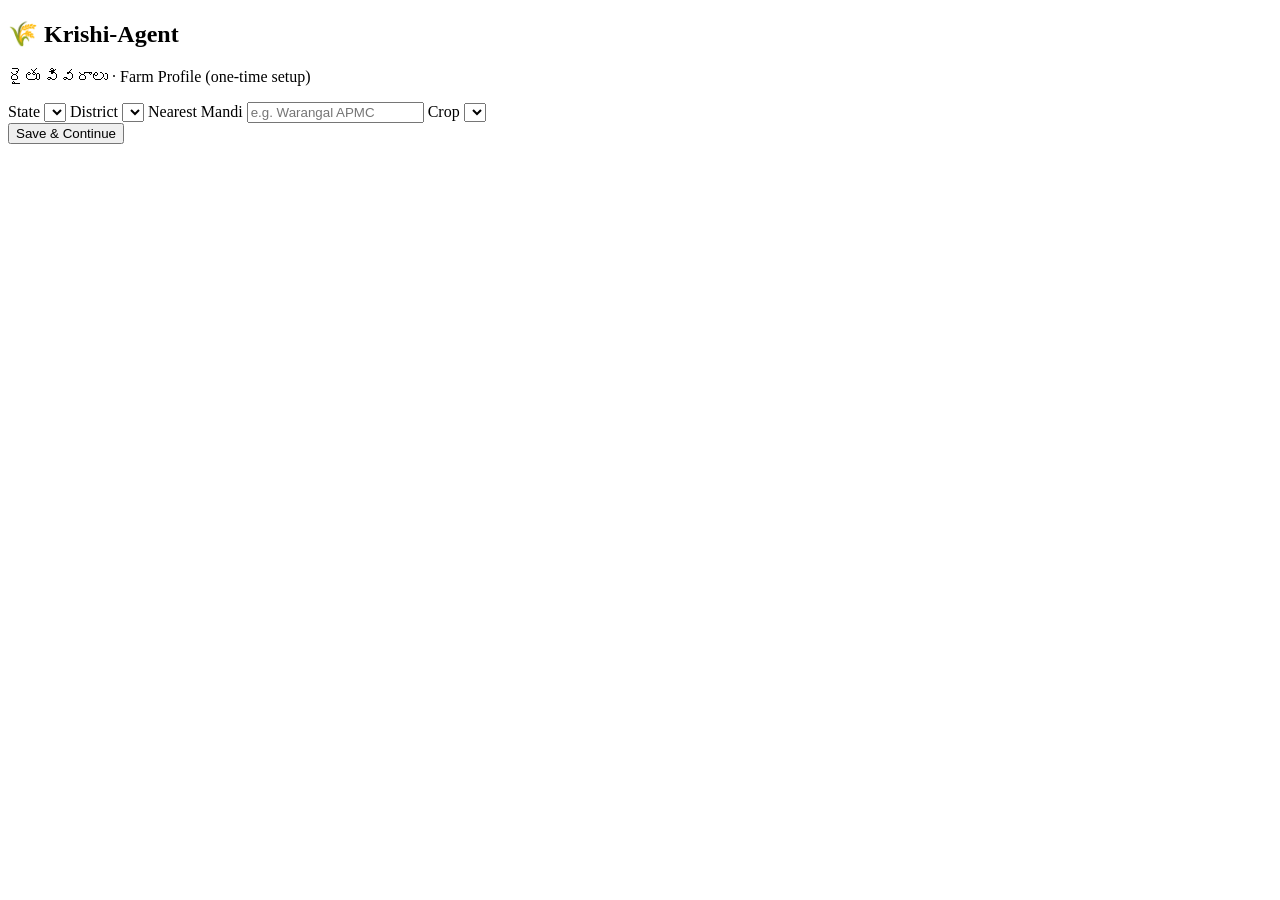
==== static/index.html @ c39be39e "Remove capture="environment" from photo input -- was hiding gallery option On mobile, the capture at" ====
<!doctype html>
<html lang="te">
<head>
  <meta charset="utf-8" />
  <meta name="viewport" content="width=device-width, initial-scale=1, maximum-scale=1" />
  <meta name="theme-color" content="#3f6b35" />
  <link rel="icon" href="data:image/svg+xml,%3Csvg xmlns='http://www.w3.org/2000/svg' viewBox='0 0 100 100'%3E%3Ctext y='.9em' font-size='90'%3E%F0%9F%8C%BE%3C/text%3E%3C/svg%3E" />
  <title>Krishi-Agent</title>
  <link rel="preconnect" href="https://fonts.googleapis.com" />
  <link rel="preconnect" href="https://fonts.gstatic.com" crossorigin />
  <link
    href="https://fonts.googleapis.com/css2?family=Noto+Sans:wght@400;600;700&family=Noto+Sans+Telugu:wght@400;600;700&display=swap"
    rel="stylesheet"
  />
  <link rel="stylesheet" href="/css/style.css" />
</head>
<body>
  <div id="app">
    <!-- ============ Farm Profile setup (one-time, literate-helper screen) ============ -->
    <section id="profile-screen" class="screen profile-screen">
      <div class="profile-card">
        <h1 class="brand">🌾 Krishi-Agent</h1>
        <p class="brand-sub">రైతు వివరాలు &middot; Farm Profile (one-time setup)</p>

        <form id="profile-form">
          <label class="field">
            <span class="field-label">State</span>
            <select id="state-select" required></select>
          </label>

          <label class="field">
            <span class="field-label">District</span>
            <select id="district-select" required></select>
          </label>

          <label class="field">
            <span class="field-label">Nearest Mandi</span>
            <input id="mandi-input" type="text" required placeholder="e.g. Warangal APMC" />
          </label>

          <label class="field">
            <span class="field-label">Crop</span>
            <select id="crop-select" required></select>
          </label>

          <div class="profile-actions">
            <button type="button" id="profile-cancel-btn" class="btn-secondary" hidden>Cancel</button>
            <button type="submit" class="btn-primary">Save &amp; Continue</button>
          </div>

          <button type="button" id="profile-clear-btn" class="clear-profile-btn" hidden>
            <svg viewBox="0 0 24 24" width="14" height="14" fill="none" stroke="currentColor" stroke-width="2" stroke-linecap="round" stroke-linejoin="round">
              <polyline points="3 6 5 6 21 6" />
              <path d="M19 6l-1 14a2 2 0 01-2 2H8a2 2 0 01-2-2L5 6m3 0V4a2 2 0 012-2h4a2 2 0 012 2v2" />
            </svg>
            Clear saved profile
          </button>
        </form>
      </div>
    </section>

    <!-- ============ Ask screen (voice-first, minimal reading) ============ -->
    <section id="ask-screen" class="screen ask-screen" hidden>
      <div class="ask-card">
      <header class="ask-header">
        <h1 class="ask-brand">🌾 Krishi-Agent</h1>
        <button id="edit-profile-btn" class="icon-btn" aria-label="Edit farm profile" title="Edit profile">
          <svg viewBox="0 0 24 24" width="22" height="22" fill="none" stroke="currentColor" stroke-width="2">
            <path d="M12 15a3 3 0 100-6 3 3 0 000 6z" />
            <path d="M19.4 15a1.65 1.65 0 00.33 1.82l.06.06a2 2 0 11-2.83 2.83l-.06-.06a1.65 1.65 0 00-1.82-.33 1.65 1.65 0 00-1 1.51V21a2 2 0 11-4 0v-.09a1.65 1.65 0 00-1-1.51 1.65 1.65 0 00-1.82.33l-.06.06a2 2 0 11-2.83-2.83l.06-.06a1.65 1.65 0 00.33-1.82 1.65 1.65 0 00-1.51-1H3a2 2 0 110-4h.09a1.65 1.65 0 001.51-1 1.65 1.65 0 00-.33-1.82l-.06-.06a2 2 0 112.83-2.83l.06.06a1.65 1.65 0 001.82.33H9a1.65 1.65 0 001-1.51V3a2 2 0 114 0v.09a1.65 1.65 0 001 1.51 1.65 1.65 0 001.82-.33l.06-.06a2 2 0 112.83 2.83l-.06.06a1.65 1.65 0 00-.33 1.82V9a1.65 1.65 0 001.51 1H21a2 2 0 110 4h-.09a1.65 1.65 0 00-1.51 1z" />
          </svg>
        </button>
      </header>

      <p class="ask-tagline">వాతావరణం, ధర, వ్యాధి — ఒకే గొంతులో</p>

      <p id="profile-chip" class="profile-chip"></p>

      <div id="error-banner" class="error-banner" hidden>
        <svg viewBox="0 0 24 24" width="20" height="20" fill="none" stroke="currentColor" stroke-width="2" stroke-linecap="round" stroke-linejoin="round">
          <circle cx="12" cy="12" r="10" />
          <line x1="12" y1="8" x2="12" y2="12" />
          <line x1="12" y1="16" x2="12.01" y2="16" />
        </svg>
        <p id="error-text"></p>
        <button id="error-dismiss-btn" class="error-dismiss-btn" aria-label="Dismiss">&times;</button>
      </div>

      <div class="type-row">
        <input id="question-input" type="text" placeholder="మీ ప్రశ్న టైప్ చేయండి... / Type your question..." />
        <button id="ask-typed-btn" class="send-btn" aria-label="Ask">
          <svg viewBox="0 0 24 24" width="20" height="20" fill="none" stroke="currentColor" stroke-width="2" stroke-linecap="round" stroke-linejoin="round">
            <line x1="12" y1="19" x2="12" y2="5" />
            <polyline points="6 11 12 5 18 11" />
          </svg>
        </button>
      </div>

      <div class="stage" id="stage" data-state="idle">
        <p class="stage-caption" id="stage-caption"></p>
        <p class="record-timer" id="record-timer"></p>

        <div class="mic-wrap">
          <span class="pulse-ring ring-1"></span>
          <span class="pulse-ring ring-2"></span>
          <button id="mic-btn" class="mic-button" aria-label="Record your question">
            <!-- idle / listening: mic icon -->
            <svg class="icon icon-mic" viewBox="0 0 24 24" width="56" height="56" fill="none" stroke="currentColor" stroke-width="2" stroke-linecap="round" stroke-linejoin="round">
              <path d="M12 1a3 3 0 00-3 3v8a3 3 0 006 0V4a3 3 0 00-3-3z" />
              <path d="M19 10v2a7 7 0 01-14 0v-2" />
              <line x1="12" y1="19" x2="12" y2="23" />
              <line x1="8" y1="23" x2="16" y2="23" />
            </svg>
            <!-- thinking: animated dots -->
            <svg class="icon icon-thinking" viewBox="0 0 24 24" width="56" height="56">
              <circle class="dot dot-1" cx="6" cy="12" r="2.4" fill="currentColor" />
              <circle class="dot dot-2" cx="12" cy="12" r="2.4" fill="currentColor" />
              <circle class="dot dot-3" cx="18" cy="12" r="2.4" fill="currentColor" />
            </svg>
            <!-- ready, not playing: play icon -->
            <svg class="icon icon-play" viewBox="0 0 24 24" width="52" height="52" fill="currentColor">
              <path d="M8 5v14l11-7z" />
            </svg>
            <!-- ready, playing: pause icon (tap to stop) -->
            <svg class="icon icon-pause" viewBox="0 0 24 24" width="52" height="52" fill="currentColor">
              <rect x="6" y="5" width="4" height="14" rx="1" />
              <rect x="14" y="5" width="4" height="14" rx="1" />
            </svg>
          </button>
        </div>
      </div>

      <div class="secondary-row">
        <button id="photo-btn" class="icon-btn-lg" aria-label="Attach a leaf photo" title="Attach photo">
          <svg viewBox="0 0 24 24" width="26" height="26" fill="none" stroke="currentColor" stroke-width="2" stroke-linecap="round" stroke-linejoin="round">
            <path d="M23 19a2 2 0 01-2 2H3a2 2 0 01-2-2V8a2 2 0 012-2h4l2-3h6l2 3h4a2 2 0 012 2z" />
            <circle cx="12" cy="13" r="4" />
          </svg>
        </button>
        <span class="secondary-row-label">ఆకు ఫోటో / Leaf photo</span>
        <input id="photo-input" type="file" accept="image/*" hidden />

        <div class="photo-preview-wrap">
          <img id="photo-preview" alt="Leaf photo preview" hidden />
          <button id="photo-remove-btn" class="photo-remove-btn" aria-label="Remove photo" hidden>&times;</button>
        </div>
      </div>

      <div id="mismatch-banner" class="mismatch-banner" hidden>
        <svg viewBox="0 0 24 24" width="22" height="22" fill="none" stroke="currentColor" stroke-width="2" stroke-linecap="round" stroke-linejoin="round">
          <path d="M12 9v4" />
          <path d="M12 17h.01" />
          <path d="M10.29 3.86L1.82 18a2 2 0 001.71 3h16.94a2 2 0 001.71-3L13.71 3.86a2 2 0 00-3.42 0z" />
        </svg>
        <p id="mismatch-text"></p>
        <button id="mismatch-update-btn" class="btn-secondary"></button>
      </div>

      <div id="answer-card" class="answer-card" hidden>
        <p id="heard-text" class="heard-text" hidden></p>
        <div id="detected-crop-chip" class="detected-crop-chip" hidden>
          <svg viewBox="0 0 24 24" width="18" height="18" fill="none" stroke="currentColor" stroke-width="2" stroke-linecap="round" stroke-linejoin="round">
            <path d="M11 20A7 7 0 019.8 6.1C15.5 5 17 4.48 19 4c.34 6.3-1.72 9.8-3.16 11.24A7 7 0 0111 20z" />
            <path d="M11 20c0-1.5.5-4.5 2.5-6.5S17 12 20 12" />
          </svg>
          <span id="detected-crop-text"></span>
        </div>
        <p id="answer-text" class="answer-text"></p>
        <audio id="answer-audio" hidden></audio>
        <button id="ask-again-btn" class="btn-secondary ask-again">
          <svg viewBox="0 0 24 24" width="18" height="18" fill="none" stroke="currentColor" stroke-width="2" stroke-linecap="round" stroke-linejoin="round">
            <polyline points="1 4 1 10 7 10" />
            <path d="M3.51 15a9 9 0 102.13-9.36L1 10" />
          </svg>
          Ask another question
        </button>
      </div>
      </div>
    </section>
  </div>

  <script type="module" src="/js/app.js"></script>
</body>
</html>
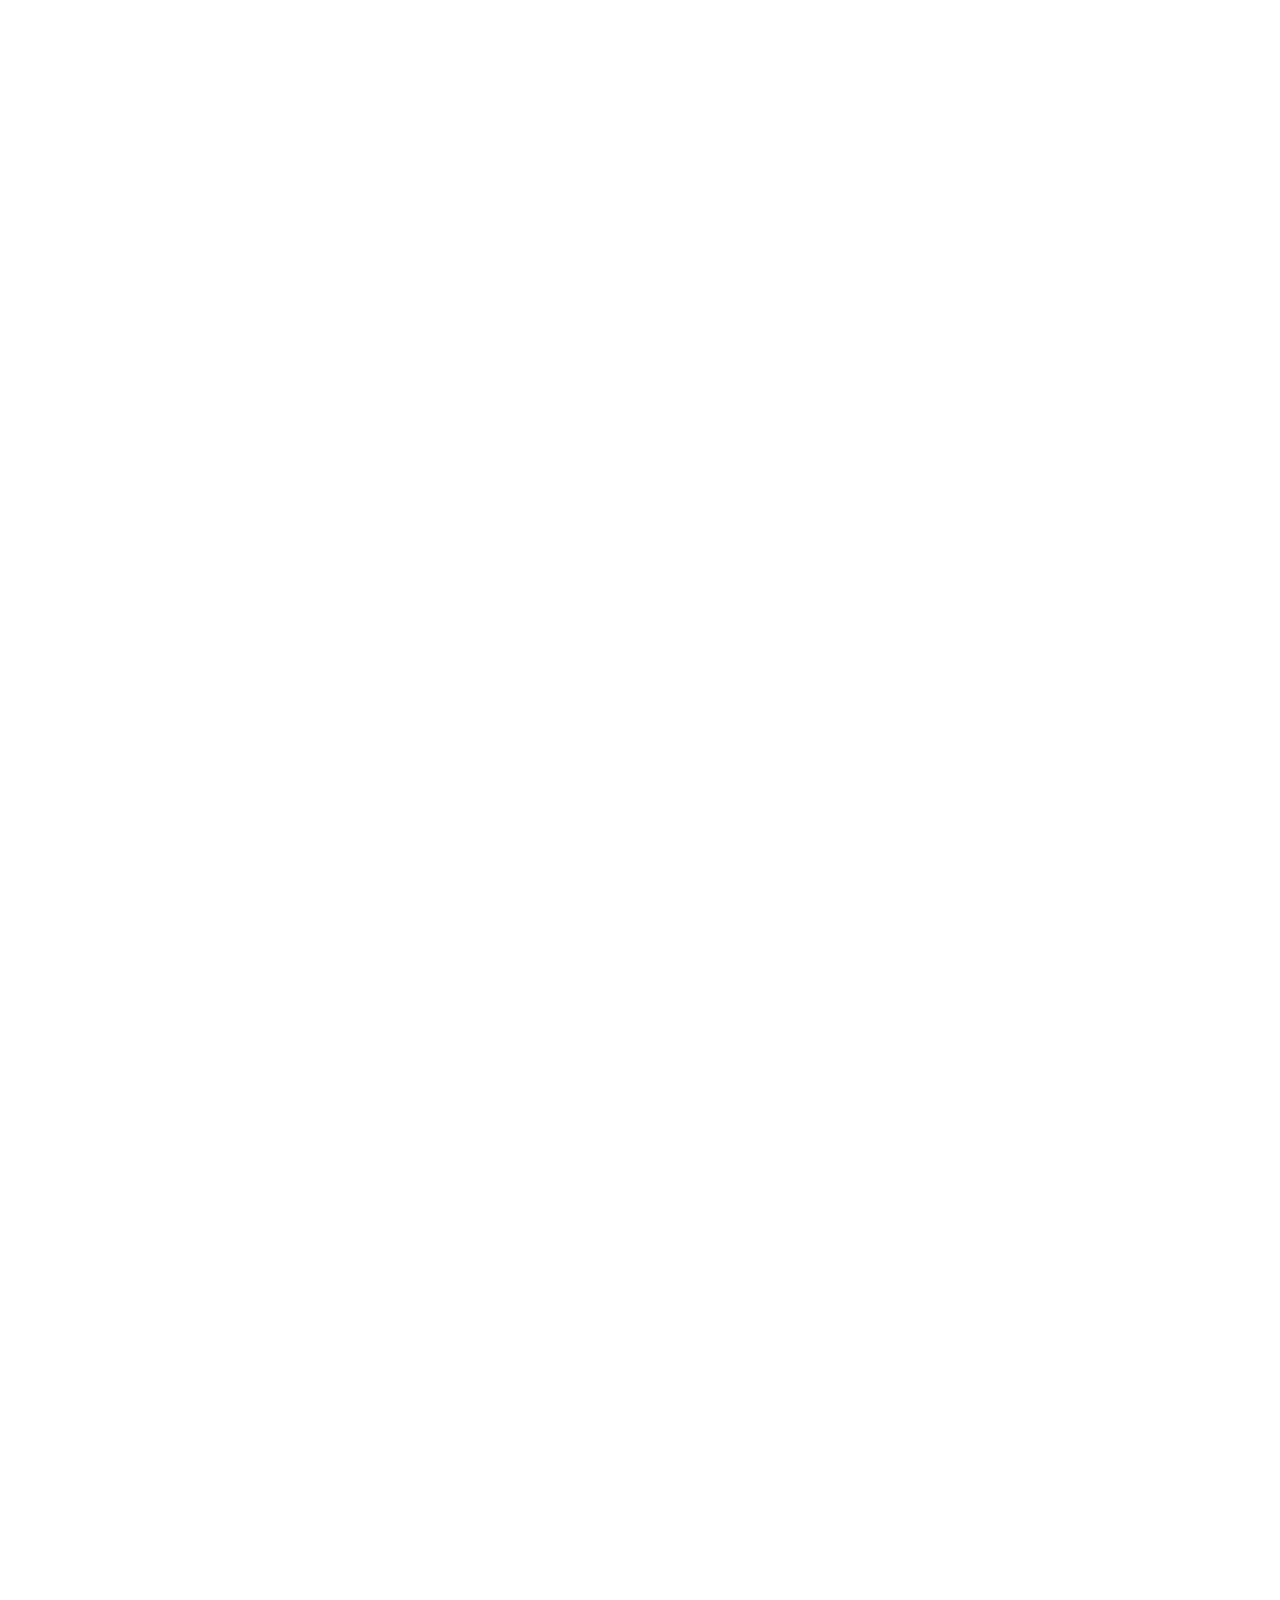
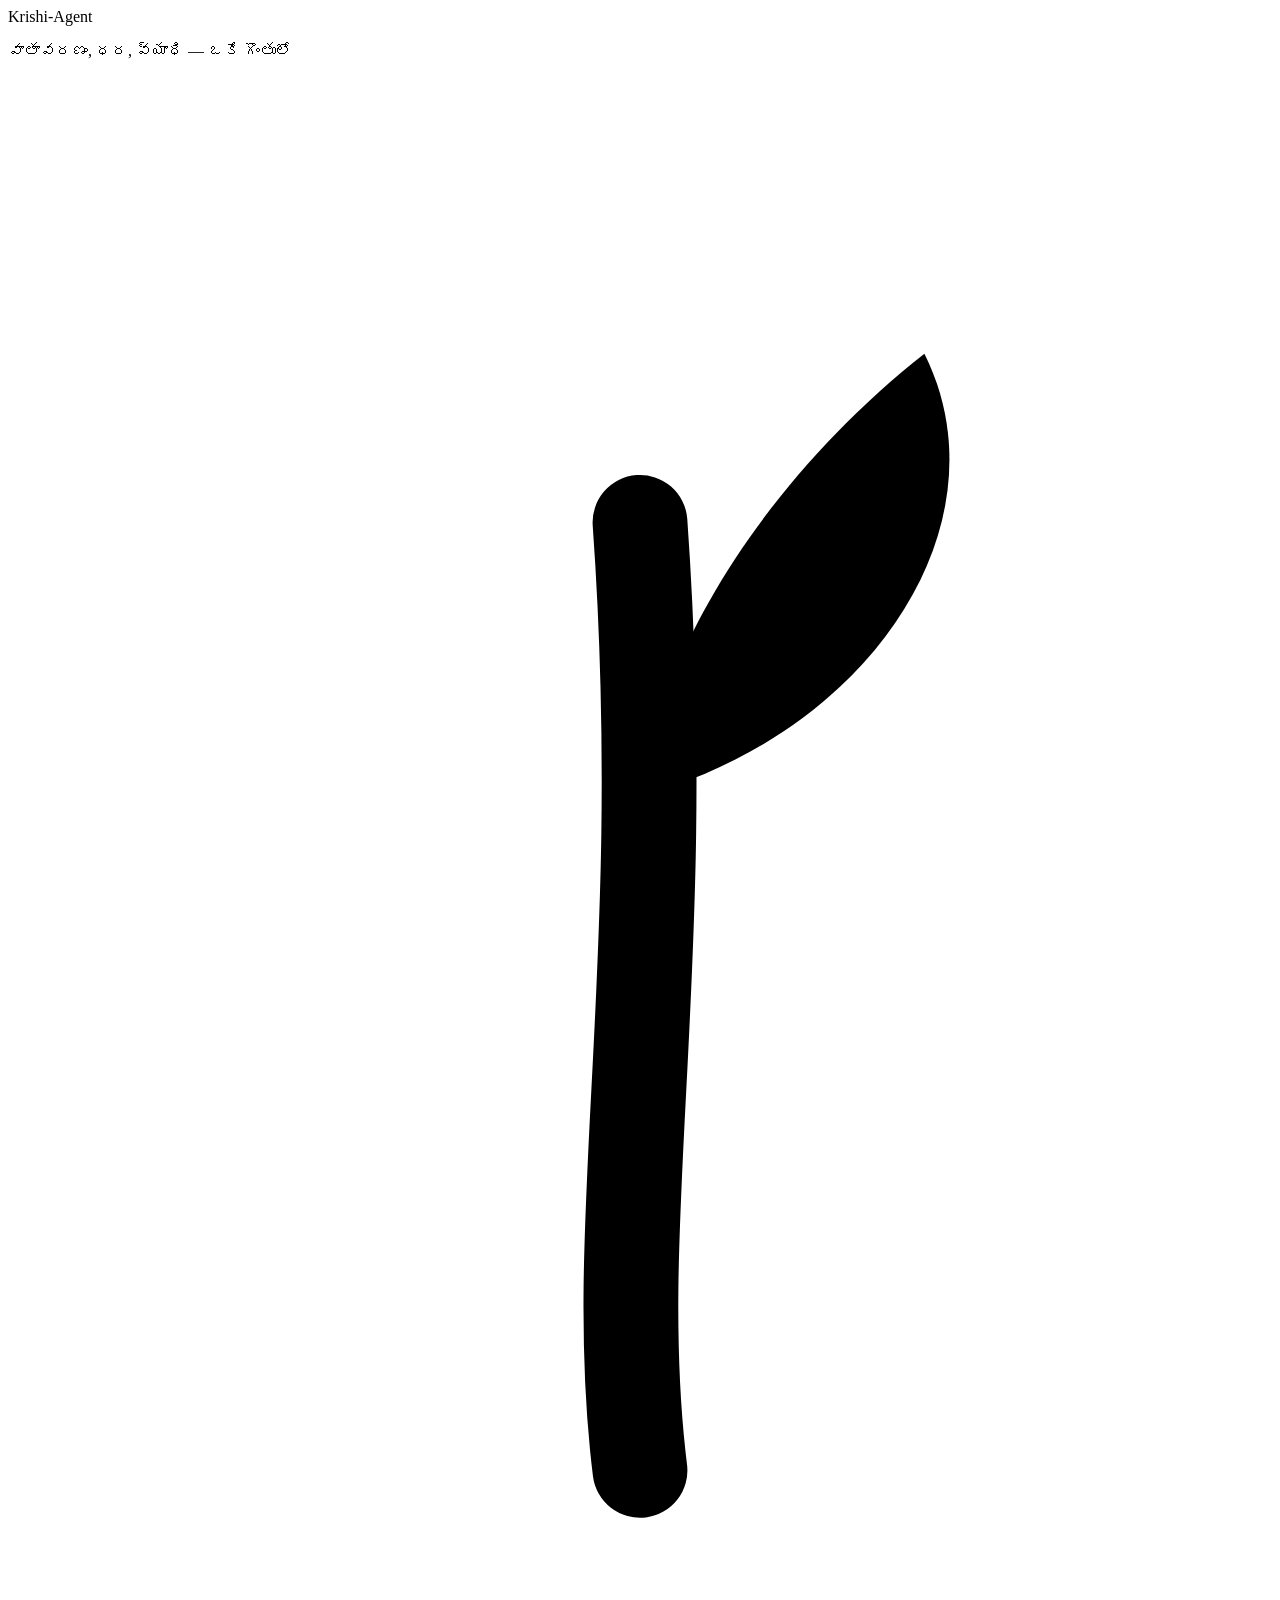
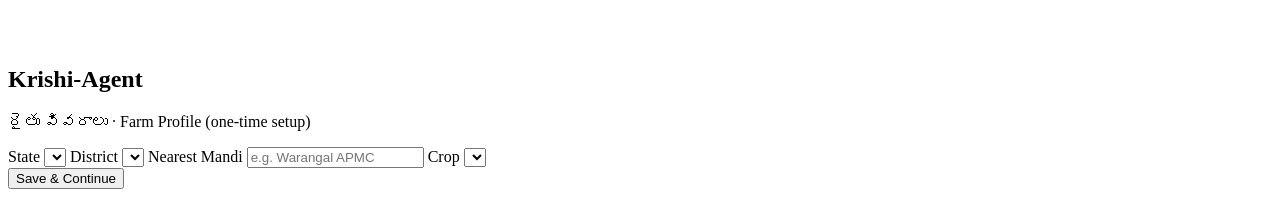
==== commit 1a266b4a: "Add opening splash animation and custom logo mark Replaces the emoji-as-logo ("🌾 Krishi-Agent") with" ====
--- a/static/index.html
+++ b/static/index.html
@@ -15,11 +15,37 @@
   <link rel="stylesheet" href="/css/style.css" />
 </head>
 <body>
+  <div id="splash" class="splash">
+    <svg class="splash-mark" viewBox="0 0 120 150" fill="none" xmlns="http://www.w3.org/2000/svg">
+      <path class="splash-stem" d="M60 132 C57 108 63 84 60 42" stroke="#ffffff" stroke-width="5" stroke-linecap="round" />
+      <path class="splash-leaf splash-leaf-l" d="M60 96 C38 91 27 70 35 54 C48 64 58 80 60 96Z" fill="#ffffff" />
+      <path class="splash-leaf splash-leaf-r" d="M60 68 C82 62 95 42 87 26 C73 37 62 53 60 68Z" fill="#ffffff" />
+    </svg>
+    <p class="splash-word">Krishi-Agent</p>
+    <p class="splash-tagline">వాతావరణం, ధర, వ్యాధి — ఒకే గొంతులో</p>
+  </div>
+  <script>
+    // Plays once per browser tab session -- reloading or navigating back
+    // within the same session shouldn't replay a 2s animation every time.
+    if (sessionStorage.getItem("krishi_splash_shown")) {
+      document.getElementById("splash").style.display = "none";
+    } else {
+      sessionStorage.setItem("krishi_splash_shown", "1");
+    }
+  </script>
+
   <div id="app">
     <!-- ============ Farm Profile setup (one-time, literate-helper screen) ============ -->
     <section id="profile-screen" class="screen profile-screen">
       <div class="profile-card">
-        <h1 class="brand">🌾 Krishi-Agent</h1>
+        <h1 class="brand">
+          <svg class="brand-mark" viewBox="0 0 120 150" fill="none" xmlns="http://www.w3.org/2000/svg">
+            <path d="M60 132 C57 108 63 84 60 42" stroke="currentColor" stroke-width="9" stroke-linecap="round" />
+            <path d="M60 96 C38 91 27 70 35 54 C48 64 58 80 60 96Z" fill="var(--color-accent)" />
+            <path d="M60 68 C82 62 95 42 87 26 C73 37 62 53 60 68Z" fill="currentColor" />
+          </svg>
+          Krishi-Agent
+        </h1>
         <p class="brand-sub">రైతు వివరాలు &middot; Farm Profile (one-time setup)</p>
 
         <form id="profile-form">
@@ -63,7 +89,14 @@
     <section id="ask-screen" class="screen ask-screen" hidden>
       <div class="ask-card">
       <header class="ask-header">
-        <h1 class="ask-brand">🌾 Krishi-Agent</h1>
+        <h1 class="ask-brand">
+          <svg class="brand-mark" viewBox="0 0 120 150" fill="none" xmlns="http://www.w3.org/2000/svg">
+            <path d="M60 132 C57 108 63 84 60 42" stroke="currentColor" stroke-width="9" stroke-linecap="round" />
+            <path d="M60 96 C38 91 27 70 35 54 C48 64 58 80 60 96Z" fill="var(--color-accent)" />
+            <path d="M60 68 C82 62 95 42 87 26 C73 37 62 53 60 68Z" fill="currentColor" />
+          </svg>
+          Krishi-Agent
+        </h1>
         <button id="edit-profile-btn" class="icon-btn" aria-label="Edit farm profile" title="Edit profile">
           <svg viewBox="0 0 24 24" width="22" height="22" fill="none" stroke="currentColor" stroke-width="2">
             <path d="M12 15a3 3 0 100-6 3 3 0 000 6z" />
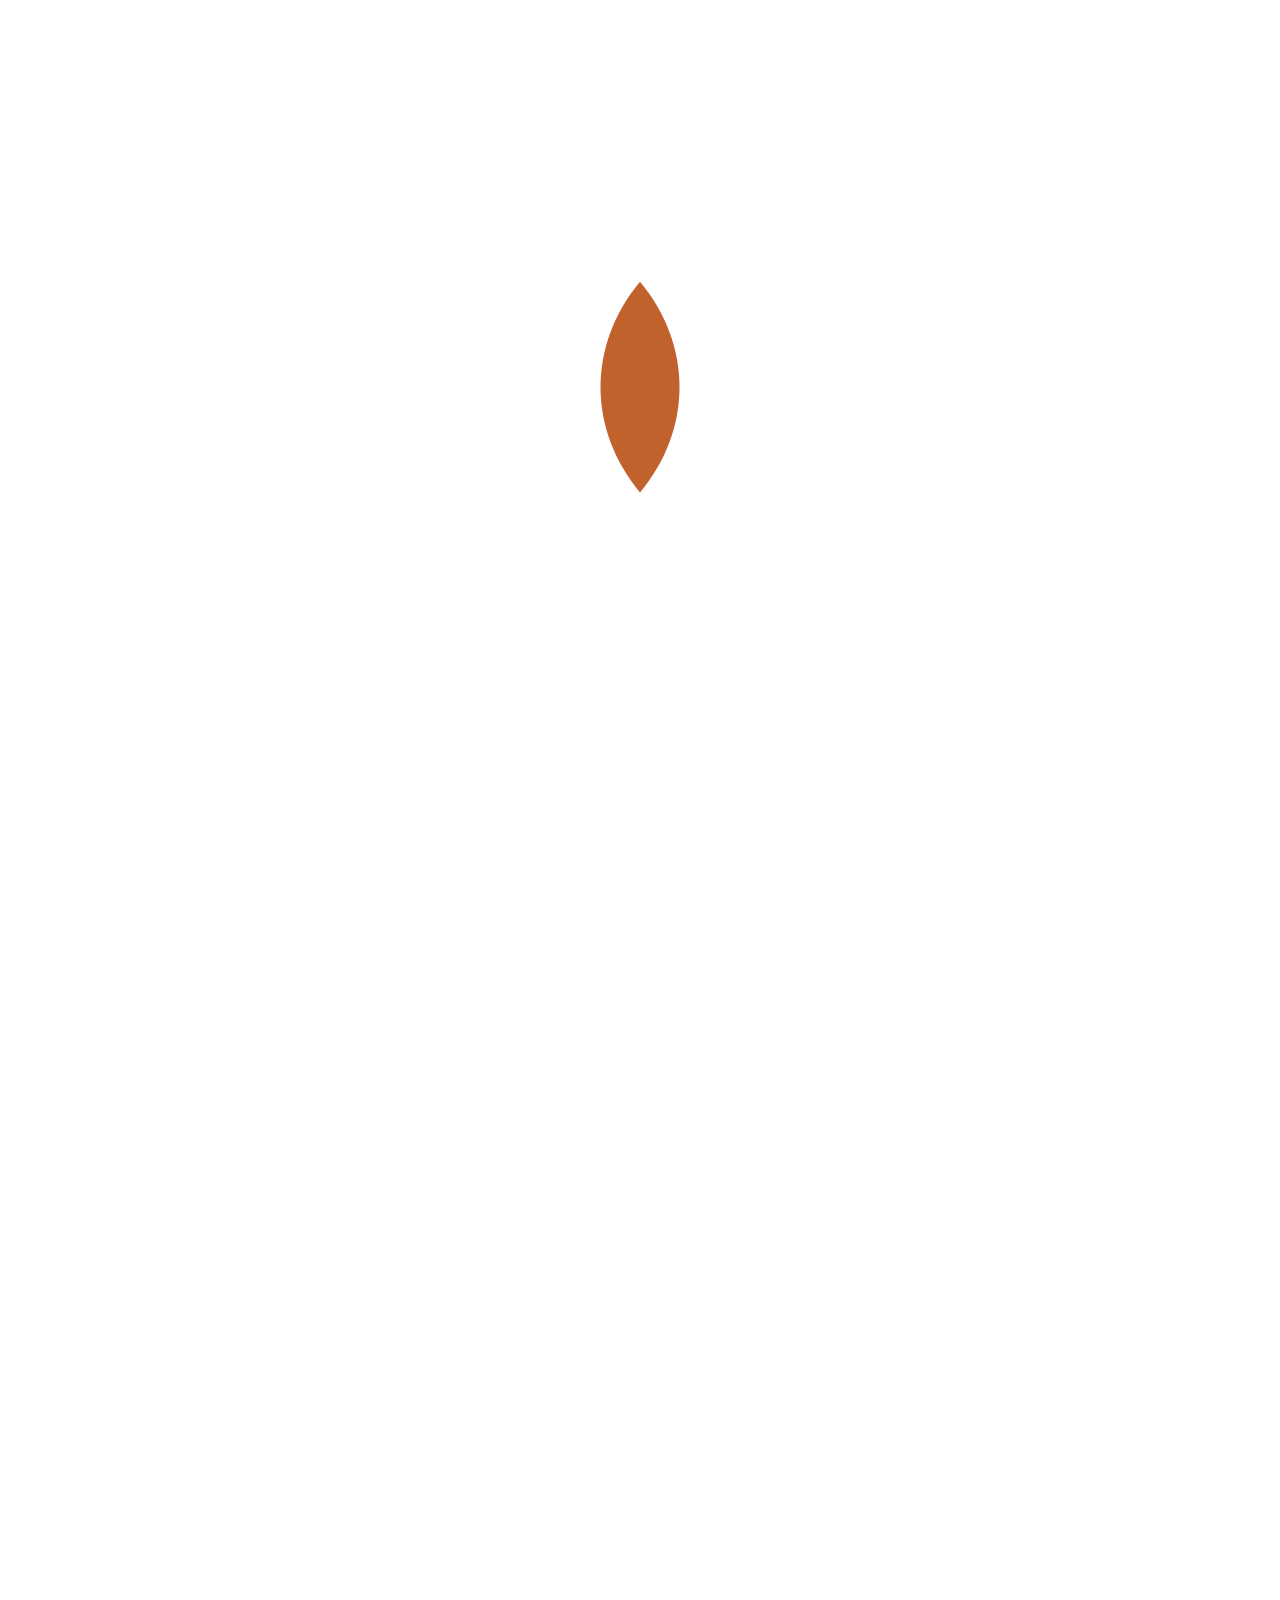
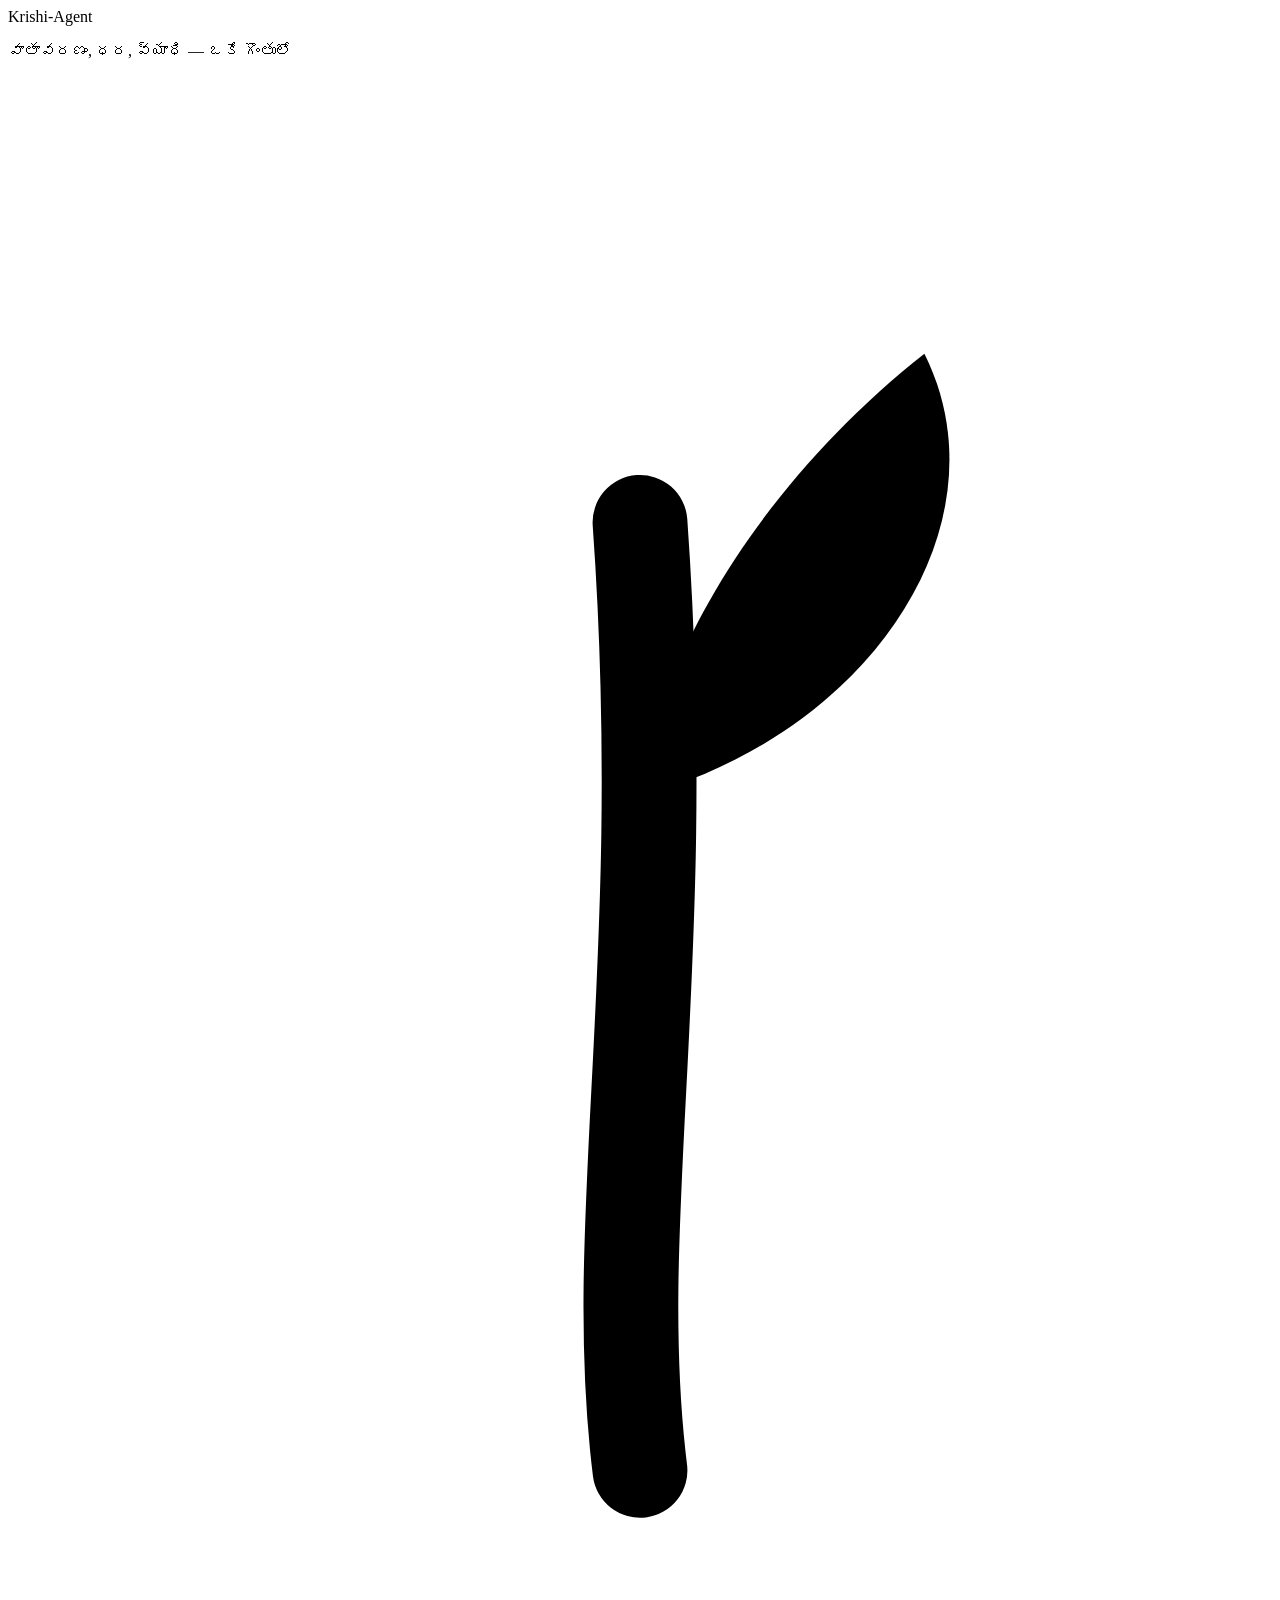
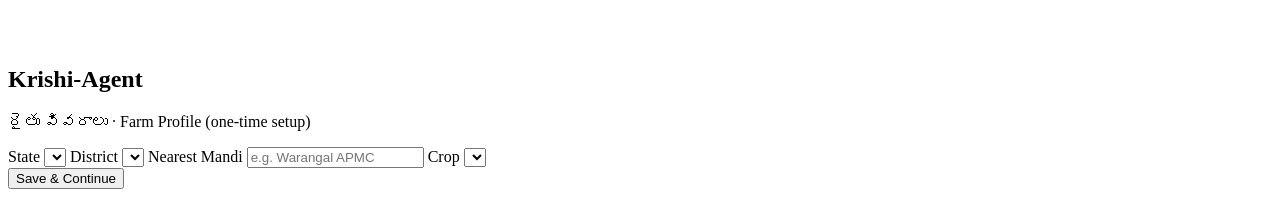
==== commit 5262a354: "Elevate splash to a full growth narrative with letter-stagger reveal Previous version was a mark-dra" ====
--- a/static/index.html
+++ b/static/index.html
@@ -16,21 +16,42 @@
 </head>
 <body>
   <div id="splash" class="splash">
+    <div class="splash-drift splash-drift-1"></div>
+    <div class="splash-drift splash-drift-2"></div>
+    <div class="splash-glow"></div>
+    <div class="splash-burst"></div>
     <svg class="splash-mark" viewBox="0 0 120 150" fill="none" xmlns="http://www.w3.org/2000/svg">
-      <path class="splash-stem" d="M60 132 C57 108 63 84 60 42" stroke="#ffffff" stroke-width="5" stroke-linecap="round" />
+      <path class="splash-root splash-root-l" d="M60 132 C56 137 50 141 46 146" stroke="rgba(255,255,255,0.6)" stroke-width="2.5" stroke-linecap="round" />
+      <path class="splash-root splash-root-r" d="M60 132 C64 137 70 141 74 146" stroke="rgba(255,255,255,0.6)" stroke-width="2.5" stroke-linecap="round" />
+      <path class="splash-stem" d="M60 132 C57 108 63 84 60 46" stroke="#ffffff" stroke-width="5" stroke-linecap="round" />
       <path class="splash-leaf splash-leaf-l" d="M60 96 C38 91 27 70 35 54 C48 64 58 80 60 96Z" fill="#ffffff" />
       <path class="splash-leaf splash-leaf-r" d="M60 68 C82 62 95 42 87 26 C73 37 62 53 60 68Z" fill="#ffffff" />
+      <path class="splash-bud" d="M60 46 C55 40 55 32 60 26 C65 32 65 40 60 46Z" fill="var(--color-accent, #c1622d)" />
     </svg>
-    <p class="splash-word">Krishi-Agent</p>
+    <span class="splash-rule"></span>
+    <p class="splash-word" id="splash-word">Krishi-Agent</p>
     <p class="splash-tagline">వాతావరణం, ధర, వ్యాధి — ఒకే గొంతులో</p>
   </div>
   <script>
     // Plays once per browser tab session -- reloading or navigating back
-    // within the same session shouldn't replay a 2s animation every time.
+    // within the same session shouldn't replay a multi-second animation
+    // every time.
     if (sessionStorage.getItem("krishi_splash_shown")) {
       document.getElementById("splash").style.display = "none";
     } else {
       sessionStorage.setItem("krishi_splash_shown", "1");
+      // Letter-by-letter stagger reveal -- split here rather than hand-write
+      // 12 spans in markup.
+      var wordEl = document.getElementById("splash-word");
+      var text = wordEl.textContent;
+      wordEl.textContent = "";
+      for (var i = 0; i < text.length; i++) {
+        var ch = document.createElement("span");
+        ch.className = "letter";
+        ch.textContent = text[i] === " " ? " " : text[i];
+        ch.style.animationDelay = (1.75 + i * 0.035) + "s";
+        wordEl.appendChild(ch);
+      }
     }
   </script>
 
